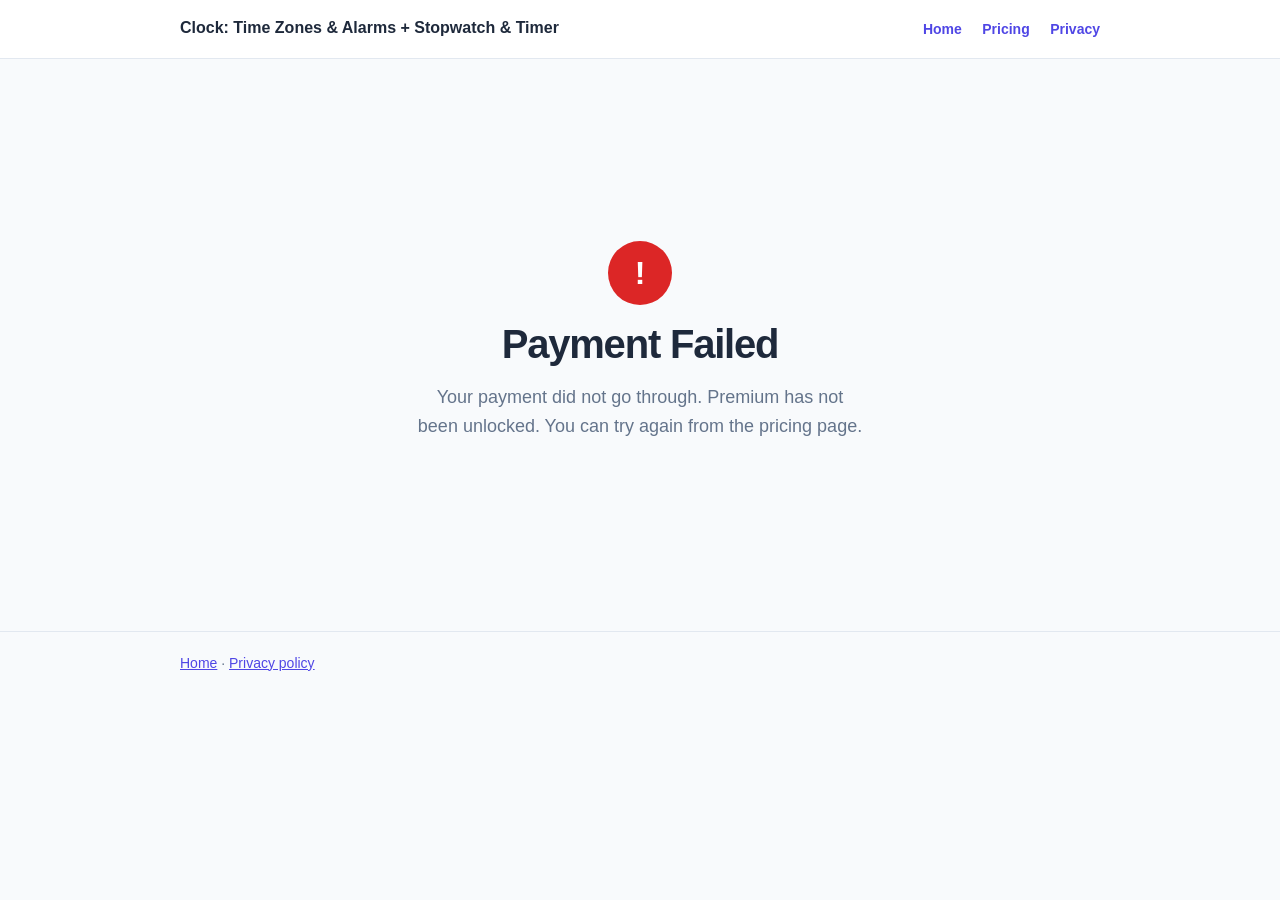
==== failed.html @ 5d859516 "Add payment failed and pending pages that match the success page. Co-authored-by: Cursor <cursoragen" ====
<!DOCTYPE html>
<html lang="en">
  <head>
    <meta charset="UTF-8" />
    <meta name="viewport" content="width=device-width, initial-scale=1" />
    <meta name="color-scheme" content="light dark" />
    <meta name="robots" content="noindex" />
    <title>Payment failed — Clock</title>
    <link rel="canonical" href="https://roshancodes24.github.io/clock-site/failed.html" />
    <link rel="icon" href="icon48.png" />
    <link rel="stylesheet" href="site.css" />
  </head>
  <body>
    <header class="site">
      <div class="wrap wide">
        <a class="brand" href="./">Clock: Time Zones &amp; Alarms + Stopwatch &amp; Timer</a>
        <nav aria-label="Site">
          <a href="./">Home</a>
          <a href="pricing.html">Pricing</a>
          <a href="privacy.html">Privacy</a>
        </nav>
      </div>
    </header>

    <main>
      <div class="wrap success">
        <div class="success-mark is-failed" aria-hidden="true">!</div>
        <h1>Payment Failed</h1>
        <p class="lead">
          Your payment did not go through. Premium has not been unlocked. You can try again from the pricing page.
        </p>
      </div>
    </main>

    <footer class="site">
      <div class="wrap wide">
        <a href="./">Home</a>
        · <a href="privacy.html">Privacy policy</a>
      </div>
    </footer>
  </body>
</html>
---- site.css ----
:root {
  color-scheme: light;
  --bg: #f8fafc;
  --card: #ffffff;
  --text: #1e293b;
  --muted: #64748b;
  --border: #e2e8f0;
  --primary: #4f46e5;
  --primary-dark: #4338ca;
  --on-primary: #ffffff;
  --soft: #eef2ff;
}

@media (prefers-color-scheme: dark) {
  :root {
    color-scheme: dark;
    --bg: #0f172a;
    --card: #1e293b;
    --text: #f1f5f9;
    --muted: #94a3b8;
    --border: #334155;
    --primary: #818cf8;
    --primary-dark: #a5b4fc;
    --soft: #312e81;
  }
}

* { box-sizing: border-box; }

body {
  margin: 0;
  font-family: -apple-system, BlinkMacSystemFont, "Segoe UI", Roboto, Helvetica, Arial, sans-serif;
  background: var(--bg);
  color: var(--text);
  line-height: 1.6;
}

a { color: var(--primary); }

.wrap {
  width: min(760px, calc(100% - 32px));
  margin: 0 auto;
}

.wrap.wide {
  width: min(920px, calc(100% - 32px));
}

header.site {
  border-bottom: 1px solid var(--border);
  background: var(--card);
}

header.site .wrap {
  display: flex;
  align-items: center;
  justify-content: space-between;
  padding: 16px 0;
}

.brand {
  font-weight: 700;
  text-decoration: none;
  color: var(--text);
  max-width: 70%;
  line-height: 1.3;
}

nav a {
  margin-left: 16px;
  text-decoration: none;
  font-weight: 600;
  font-size: 14px;
}

main { padding: 40px 0 64px; }

h1 {
  font-size: 40px;
  line-height: 1.15;
  letter-spacing: -0.03em;
  margin: 0 0 12px;
}

h2 {
  font-size: 26px;
  letter-spacing: -0.02em;
  margin: 40px 0 12px;
}

h3 {
  font-size: 18px;
  margin: 22px 0 6px;
}

.lead {
  font-size: 18px;
  color: var(--muted);
  margin: 0 0 24px;
}

.center { text-align: center; }

.actions { display: flex; gap: 10px; flex-wrap: wrap; }

.btn {
  display: inline-block;
  background: var(--primary);
  color: var(--on-primary);
  text-decoration: none;
  font-weight: 700;
  border-radius: 10px;
  padding: 12px 16px;
}

.btn:hover { background: var(--primary-dark); }

.btn.secondary {
  background: var(--soft);
  color: var(--primary);
}

.grid {
  display: grid;
  gap: 12px;
}

@media (min-width: 640px) {
  .grid.two { grid-template-columns: 1fr 1fr; }
}

.card {
  background: var(--card);
  border: 1px solid var(--border);
  border-radius: 14px;
  padding: 16px 18px;
}

.card p, .answer { margin: 0; color: var(--muted); }

.tag {
  display: inline-block;
  font-size: 12px;
  font-weight: 700;
  color: var(--primary);
  background: var(--soft);
  border-radius: 999px;
  padding: 2px 8px;
  margin-bottom: 8px;
}

.tag.free {
  color: #ffffff;
  background: #16a34a;
}

ol, ul { padding-left: 20px; }
li { margin: 6px 0; }

footer.site {
  border-top: 1px solid var(--border);
  padding: 20px 0 32px;
  color: var(--muted);
  font-size: 14px;
}

.plans {
  display: grid;
  gap: 16px;
}

@media (min-width: 720px) {
  .plans { grid-template-columns: 1.15fr 1fr; align-items: stretch; }
}

.plan {
  background: var(--card);
  border: 1px solid var(--border);
  border-radius: 16px;
  padding: 22px 22px 20px;
  display: flex;
  flex-direction: column;
}

.plan-primary {
  border-color: var(--primary);
  box-shadow: 0 0 0 1px var(--primary);
}

.plan h3 {
  margin: 0;
  font-size: 18px;
}

.plan-badge {
  align-self: flex-start;
  margin: 0 0 10px;
  font-size: 12px;
  font-weight: 700;
  color: var(--text);
  background: var(--soft);
  border-radius: 999px;
  padding: 4px 10px;
}

.price {
  margin: 14px 0 0;
  font-size: 48px;
  font-weight: 700;
  letter-spacing: -0.04em;
  line-height: 1;
}

.price span {
  font-size: 18px;
  font-weight: 600;
  letter-spacing: 0;
  color: var(--muted);
}

.price-note {
  margin: 10px 0 0;
  font-size: 17px;
  font-weight: 700;
}

.plan-points {
  margin: 16px 0;
  padding-left: 18px;
  color: var(--muted);
}

.plan-fine {
  margin: 0 0 16px;
  font-size: 13px;
  color: var(--muted);
}

.plan-cta {
  margin-top: auto;
  text-align: center;
  border: none;
  cursor: pointer;
  font: inherit;
  font-weight: 700;
}

.compare-wrap {
  overflow-x: auto;
  border: 1px solid var(--border);
  border-radius: 14px;
  background: var(--card);
}

.compare {
  width: 100%;
  border-collapse: collapse;
  font-size: 15px;
}

.compare th,
.compare td {
  padding: 12px 16px;
  text-align: left;
  border-top: 1px solid var(--border);
}

.compare thead th {
  color: var(--muted);
  font-size: 13px;
}

.compare thead th:not(:first-child),
.compare td {
  text-align: center;
}

.mark {
  font-size: 18px;
  font-weight: 700;
  line-height: 1;
}

.mark.yes { color: #16a34a; }
.mark.no { color: var(--muted); }

.compare-key {
  font-size: 14px;
  color: var(--muted);
}

.trust {
  list-style: none;
  padding: 0;
  display: grid;
  gap: 12px;
}

@media (min-width: 720px) {
  .trust { grid-template-columns: 1fr 1fr; }
}

.trust li {
  background: var(--card);
  border: 1px solid var(--border);
  border-radius: 14px;
  padding: 14px 16px;
  margin: 0;
}

.trust h3 { margin: 0 0 4px; font-size: 16px; }
.trust p { margin: 0; color: var(--muted); font-size: 14px; }

.success {
  min-height: 52vh;
  display: flex;
  flex-direction: column;
  align-items: center;
  justify-content: center;
  text-align: center;
  gap: 16px;
  padding: 24px 0 8px;
}

.success-mark {
  width: 64px;
  height: 64px;
  margin: 0;
  border-radius: 50%;
  background: #16a34a;
  color: #ffffff;
  font-size: 32px;
  font-weight: 700;
  line-height: 64px;
}

.success-mark.is-failed {
  background: #dc2626;
}

.success-mark.is-pending {
  background: #d97706;
  font-size: 28px;
  letter-spacing: 1px;
}

.success h1 {
  margin: 0;
}

.success .lead {
  max-width: 28rem;
  margin: 0;
}

.success .btn.continue {
  margin-top: 8px;
}
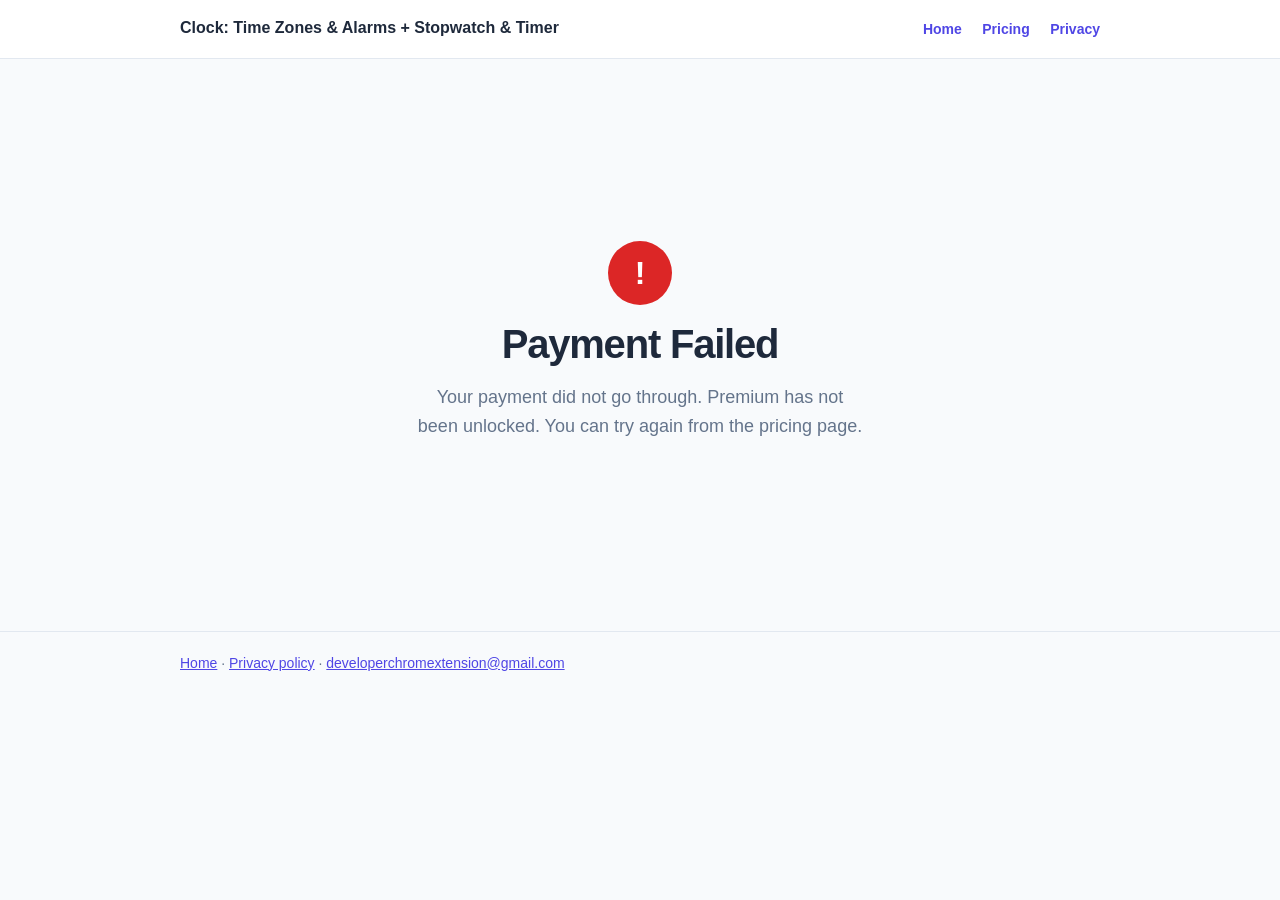
==== commit abfae1da: "Add a contact email to the public Clock pages. Co-authored-by: Cursor <cursoragent@cursor.com>" ====
--- a/failed.html
+++ b/failed.html
@@ -36,6 +36,7 @@
       <div class="wrap wide">
         <a href="./">Home</a>
         · <a href="privacy.html">Privacy policy</a>
+        · <a href="mailto:developerchromextension@gmail.com">developerchromextension@gmail.com</a>
       </div>
     </footer>
   </body>
